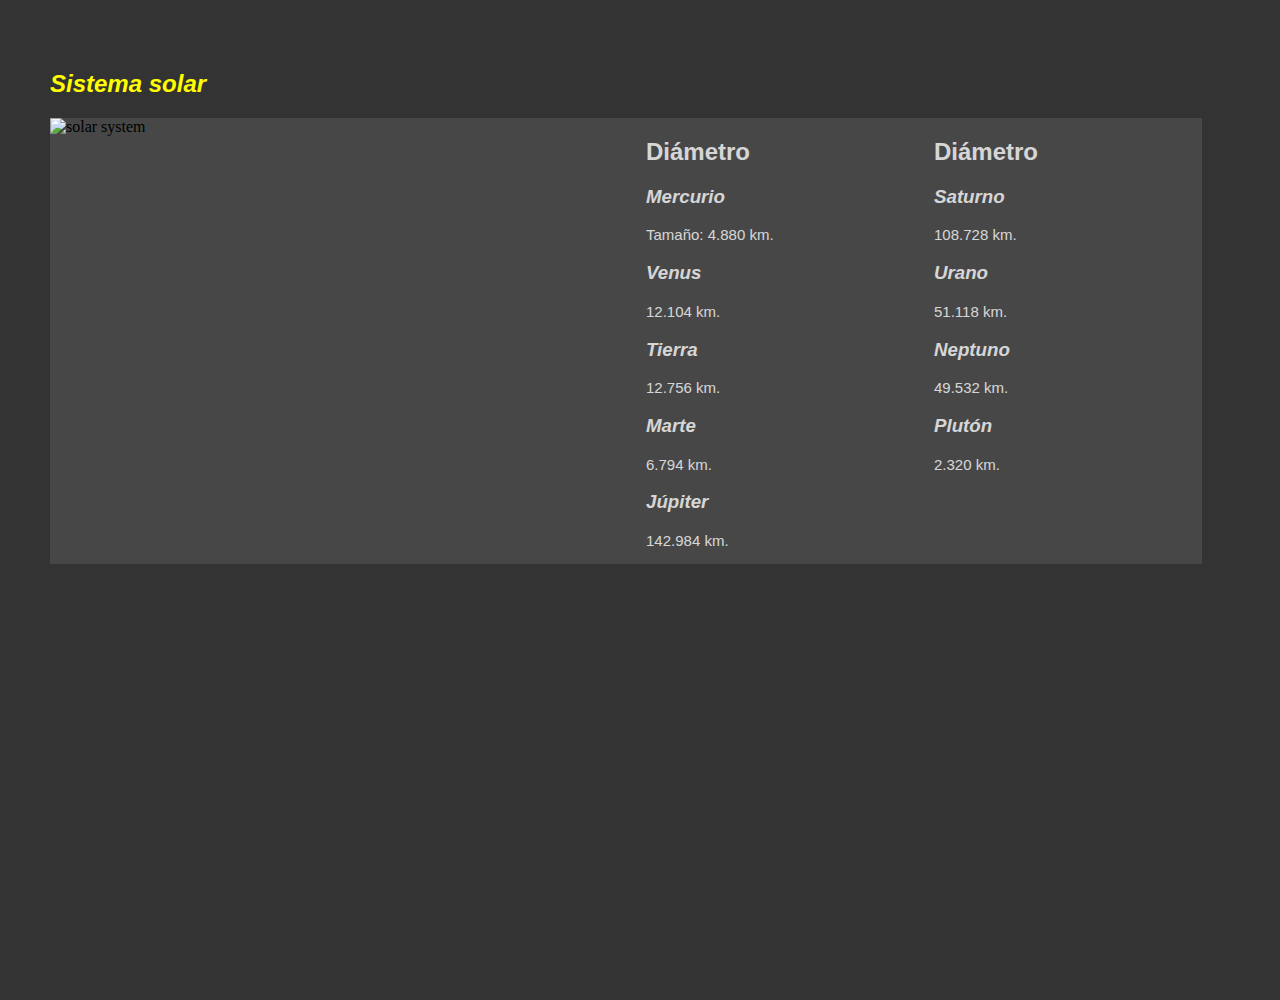
==== html/index2.html @ 0a6b46ce "Primer commit con los archivos del curso" ====
<!DOCTYPE html>
<html lang="es">
<head>
    <meta charset="UTF-8">
    <meta name="viewport" content="width=device-width, initial-scale=1.0">
    <title>Sistema Solar</title>
    <link rel="stylesheet" href="./css/styles.css">
</head>
<body>

<div id="container">
    
    <h2 class="title">Sistema solar</h2>

    <div class="container-info">

        <div class="left">
            <img id="solar-system" src="https://lh3.googleusercontent.com/proxy/z7dVM1ieKpIR2DAPOYq36XcCUMU20Aq7WD6jFreGtnKFB1BdgRDU9feRETVX-wKnFcKn51COVRM1Vm_1F5og" alt="solar system">
        </div>

        <div class="right">
            <div class="col-1">
                <h2>Diámetro</h2>

                <h3>Mercurio</h3>
                <p>Tamaño: 4.880 km.</p>

                <h3>Venus</h3>
                <p>	12.104 km.</p>

                <h3>Tierra</h3>
                <p>12.756 km.</p>

                <h3>Marte</h3>
                <p>6.794 km.</p>

                <h3>Júpiter</h3>
                <p>142.984 km.</p>
                
            </div>

            <div class="col-2">
                <h2>Diámetro</h2>

                <h3>Saturno</h3>
                <p>108.728 km.</p>

                <h3>Urano</h3>
                <p>51.118 km.</p>

                <h3>Neptuno</h3>
                <p>49.532 km.</p>

                <h3>Plutón</h3>
                <p>2.320 km.</p>
            </div>
        </div>
    </div>

</div>


</body>
</html>
---- html/css/styles.css ----
/* Esta font se descago de google fonts */
@font-face {
    font-family: 'Quicksand', sans-serif;
    src: url(./fonts/Quicksand-Medium.ttf);
}

body {
    margin: 0;
}

#main {
    display: flex;
    flex-direction: row;
    border: 1px;
    border-color: #333;
    border-style: solid;
    width: 90%;
    height: 900px;
    padding: 50px;
    margin: 30px; 
    background-color: azure;
    justify-content: space-evenly;
}

.box {
    width: 300px;
    height: 300px;
    border: 1px lightblue solid;
    display: flex;
    flex-direction: column;
    padding: 20px;
    margin: 10px;
    justify-content: center;
    align-items: center;
    background-color: rgb(139, 170, 226);
}

.box-1 {
    flex: 2;
}

.box-2 {
    flex: 2;
    
}

.box-3 {
    flex: 2;
    
}

#main .box p {
    font-family: 'Quicksand', sans-serif;
    color: aqua;
    font-size: 20px;
}  

/*********** EXAMPLE 2 *************/

#container {
    display: flex;
    flex: 1;
    flex-direction: column;
    width: 100%;
    height: 100vh;
    justify-content: flex-start;
    align-items: flex-start;
    padding: 50px;
    background-color: #333;
}

.title {
    font-family: 'Quicksand', sans-serif;
    color: yellow;
    font-style: italic;
}

.container-info {
    display: flex;
    background-color: #474747;
    width: 90vw;
}

.left {
    flex: 1;
    justify-content: center;
    align-items: center;
}

.right {
    flex: 1;
    display: flex;
    justify-content: center;
    align-items: flex-start;
    background-image: url(https://estaticos.muyinteresante.es/media/cache/760x570_thumb/uploads/images/article/584593ab5cafe8389a8b45a0/estrellas_0.jpg);
    background-repeat: no-repeat;
    background-size: cover;
    opacity: 0.8;
}

#solar-system {
    width: 100%;
}

.col-1 {
    flex: 1;
    padding-left: 20px;
}

.col-2 {
    flex: 1;
    padding-left: 20px;
}

#container .container-info h2 {
    font-family: 'Quicksand', sans-serif;
    color: #FAFAFA;
}

#container .container-info h3 {
    font-family: 'Quicksand', sans-serif;
    font-style: oblique;
    color: #FAFAFA;
}

#container .container-info p {
    font-family: 'Quicksand', sans-serif;
    font-size: 15px;
    color: #FAFAFA;
}
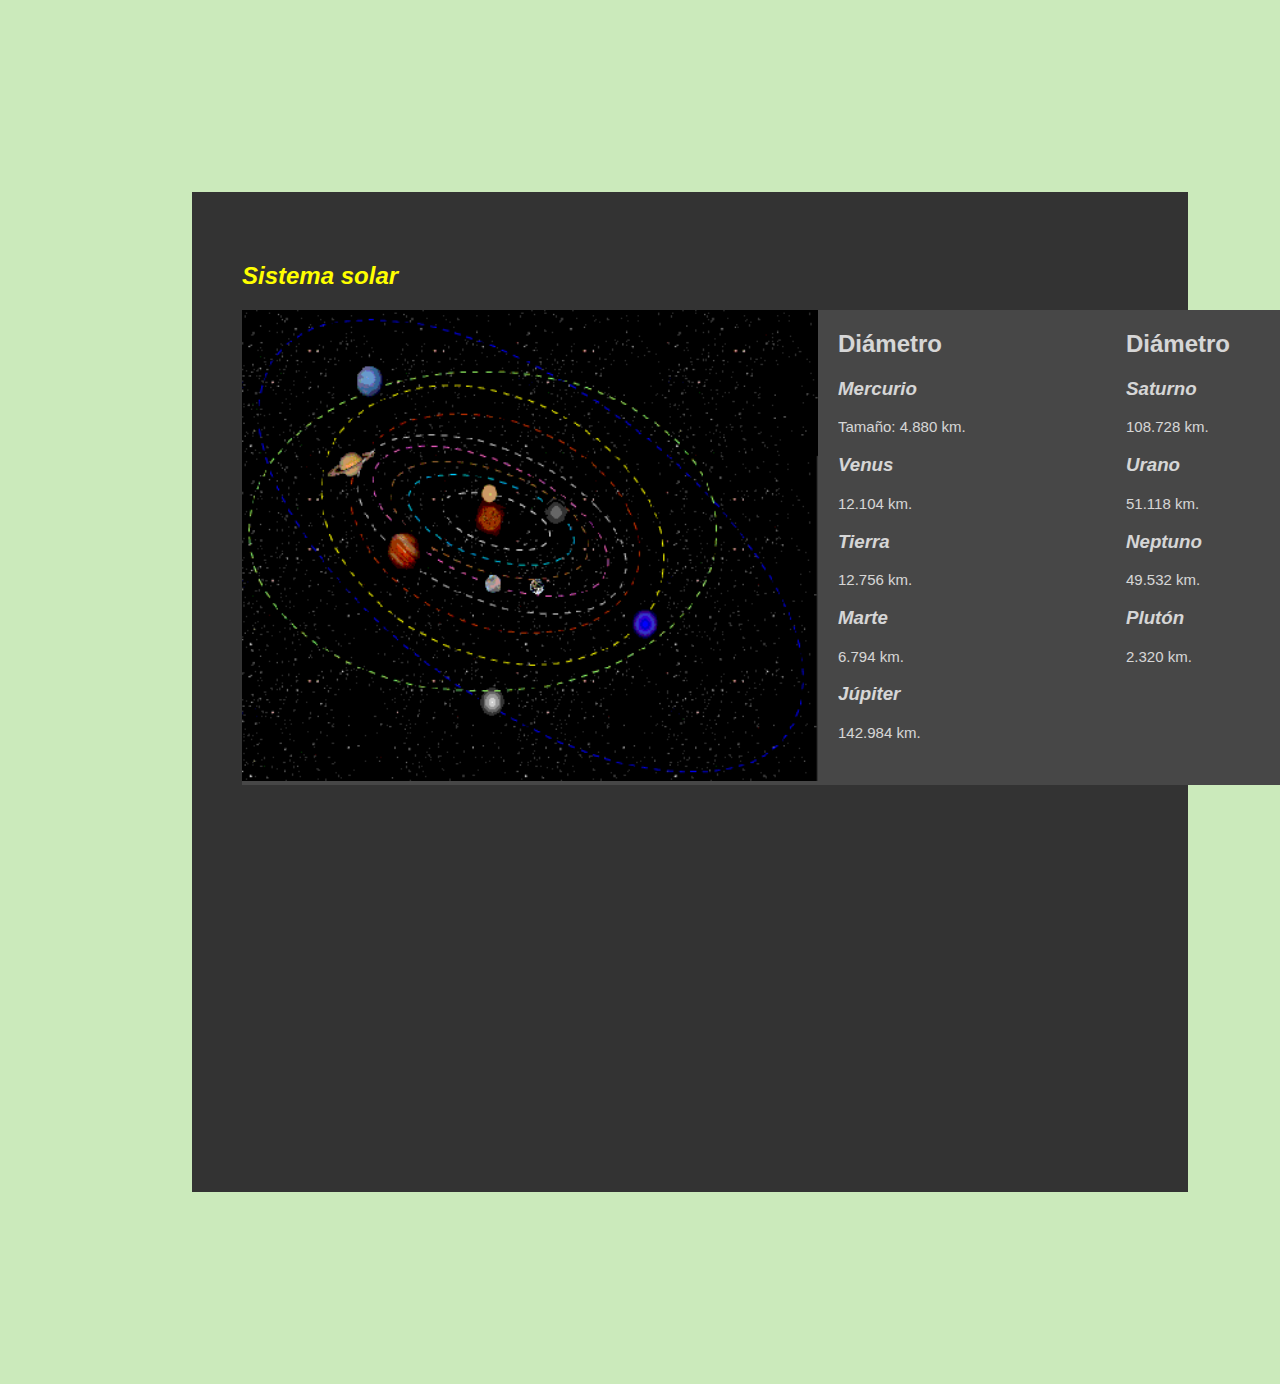
==== commit 998eec33: "Clase de fuentes y etiquetas de texto" ====
--- a/html/index2.html
+++ b/html/index2.html
@@ -15,7 +15,7 @@
     <div class="container-info">
 
         <div class="left">
-            <img id="solar-system" src="https://lh3.googleusercontent.com/proxy/z7dVM1ieKpIR2DAPOYq36XcCUMU20Aq7WD6jFreGtnKFB1BdgRDU9feRETVX-wKnFcKn51COVRM1Vm_1F5og" alt="solar system">
+            <img id="solar-system" src="./images/solar-system.gif" alt="solar system">
         </div>
 
         <div class="right">
--- a/html/css/styles.css
+++ b/html/css/styles.css
@@ -1,4 +1,4 @@
-/* Esta font se descago de google fonts */
+
 @font-face {
     font-family: 'Quicksand', sans-serif;
     src: url(./fonts/Quicksand-Medium.ttf);
@@ -6,6 +6,8 @@
 
 body {
     margin: 0;
+    background-color: #cbeabb;
+    padding: 15%;
 }
 
 #main {
